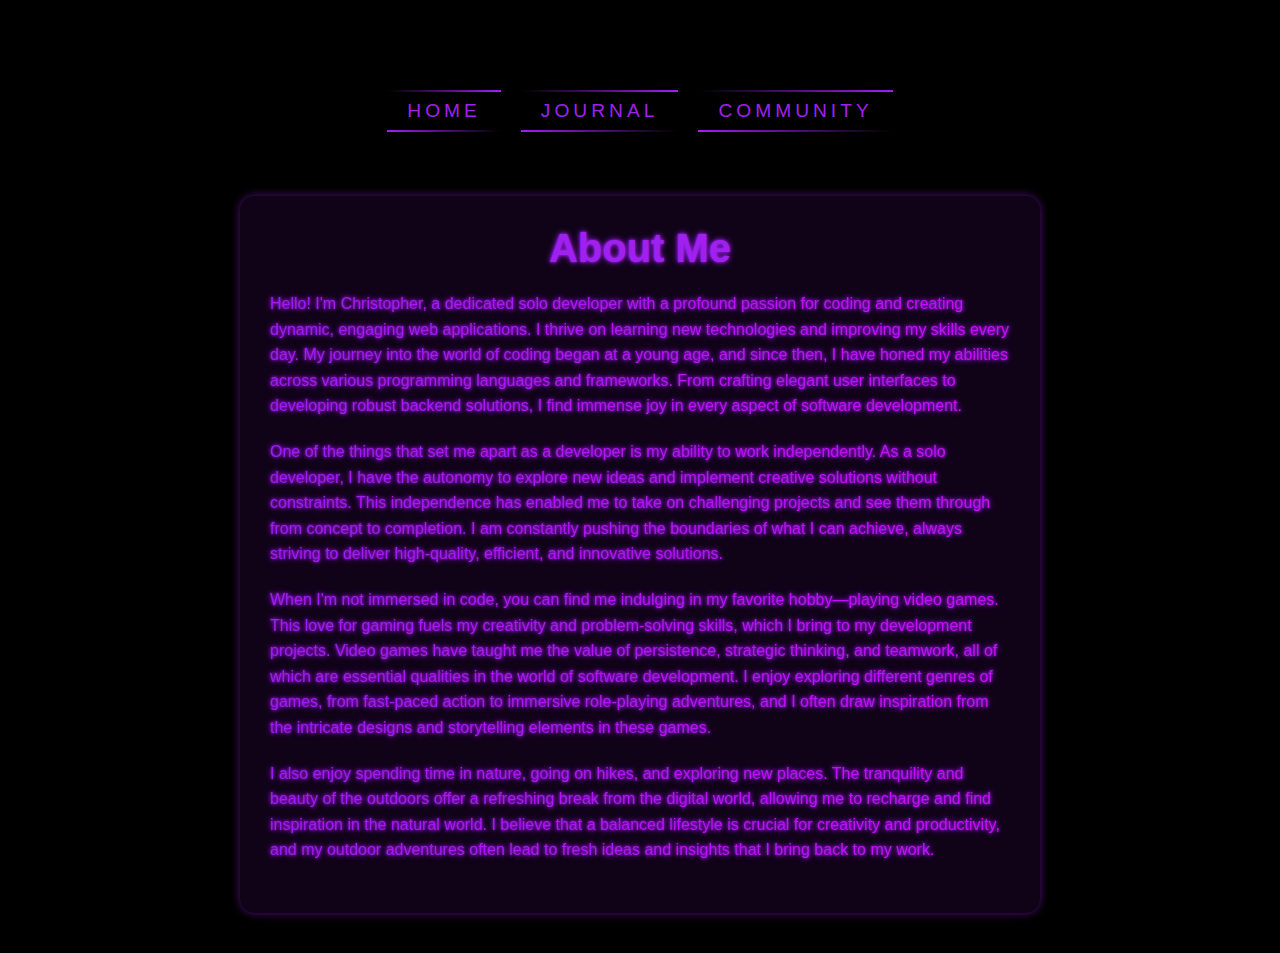
==== aboutme.html @ e70d3085 "Added About Me page" ====
<!DOCTYPE html>
<html lang="en">
<head>
    <meta charset="UTF-8">
    <meta name="viewport" content="width=device-width, initial-scale=1.0">
    <title>About Me</title>
    <link rel="stylesheet" href="styleapp.css">
    <!-- Import Montserrat Font -->
    <link href="https://fonts.googleapis.com/css2?family=Montserrat:wght@400;700&display=swap" rel="stylesheet">
    <style>
        /* Enhanced Content Styling */
        .content {
            background: rgba(160, 32, 240, 0.1); /* Semi-transparent background */
            padding: 30px;
            border-radius: 15px;
            box-shadow: 0 0 10px rgba(160, 32, 240, 0.5); /* Increased box-shadow */
            color: #A020F0; /* Purple color */
            text-shadow: 
                0 0 3px #A020F0, 
                0 0 6px #A010F0; /* Slightly increased text-shadow */
            transition: transform 0.3s ease, box-shadow 0.3s ease;
            position: relative;
            overflow: hidden;
            max-width: 800px;
            margin: 40px auto;
            font-family: 'Montserrat', sans-serif; /* Apply Montserrat Font */
        }

        /* Gradient Text with Background Clip */
        .content p {
            background: linear-gradient(90deg, #A020F0, #FF00FF);
            -webkit-background-clip: text;
            -webkit-text-fill-color: transparent;
            position: relative;
            z-index: 1;
            margin-bottom: 20px;
            line-height: 1.6;
        }

        /* Animated Glow Effect */
        .content p::before {
            content: '';
            position: absolute;
            top: -50%;
            left: -50%;
            width: 200%;
            height: 200%;
            background: radial-gradient(circle, rgba(160, 32, 240, 0.2), transparent 60%); /* Slightly increased glow */
            z-index: -1;
            opacity: 0;
            transition: opacity 0.3s ease;
            animation: glowPulse 4s infinite;
        }

        @keyframes glowPulse {
            0%, 100% {
                opacity: 0.2; /* Slightly increased opacity */
                transform: scale(1);
            }
            50% {
                opacity: 0.4; /* Slightly increased opacity */
                transform: scale(1.05);
            }
        }

        /* Zoom-in Hover Effect on Content Box */
        .content:hover {
            transform: scale(1.03);
            box-shadow: 0 0 15px rgba(160, 32, 240, 0.6), /* Increased box-shadow */
                        0 0 30px rgba(160, 32, 240, 0.5),
                        0 0 45px rgba(160, 32, 240, 0.4);
        }

        /* Responsive Typography */
        .content h1 {
            font-size: 2.5rem;
            margin-bottom: 20px;
            text-align: center;
            font-weight: 700;
            color: #A020F0;
            text-shadow: 
                0 0 3px #A020F0, /* Slightly increased text-shadow */
                0 0 6px #A020F0;
            transition: text-shadow 0.5s ease;
        }

        .content h1:hover {
            text-shadow: 
                0 0 4px #A020F0, /* Slightly increased text-shadow */
                0 0 8px #A020F0;
        }
    </style>
</head>
<body>
    <nav class="navbar">
        <ul>
            <li><a href="inapp.html" class="nav-button">HOME<span></span><span></span><span></span><span></span></a></li>
            <li><a href="#journal" class="nav-button">JOURNAL<span></span><span></span><span></span><span></span></a></li>
            <li><a href="#community" class="nav-button">COMMUNITY<span></span><span></span><span></span><span></span></a></li>
        </ul>
    </nav>
    <div class="content">
        <h1>About Me</h1>
        <p>Hello! I'm Christopher, a dedicated solo developer with a profound passion for coding and creating dynamic, engaging web applications. I thrive on learning new technologies and improving my skills every day. My journey into the world of coding began at a young age, and since then, I have honed my abilities across various programming languages and frameworks. From crafting elegant user interfaces to developing robust backend solutions, I find immense joy in every aspect of software development.</p>

        <p>One of the things that set me apart as a developer is my ability to work independently. As a solo developer, I have the autonomy to explore new ideas and implement creative solutions without constraints. This independence has enabled me to take on challenging projects and see them through from concept to completion. I am constantly pushing the boundaries of what I can achieve, always striving to deliver high-quality, efficient, and innovative solutions.</p>
        
        <p>When I'm not immersed in code, you can find me indulging in my favorite hobby—playing video games. This love for gaming fuels my creativity and problem-solving skills, which I bring to my development projects. Video games have taught me the value of persistence, strategic thinking, and teamwork, all of which are essential qualities in the world of software development. I enjoy exploring different genres of games, from fast-paced action to immersive role-playing adventures, and I often draw inspiration from the intricate designs and storytelling elements in these games.</p>
        
        <p>I also enjoy spending time in nature, going on hikes, and exploring new places. The tranquility and beauty of the outdoors offer a refreshing break from the digital world, allowing me to recharge and find inspiration in the natural world. I believe that a balanced lifestyle is crucial for creativity and productivity, and my outdoor adventures often lead to fresh ideas and insights that I bring back to my work.</p>
    </div>
</body>
</html>
---- styleapp.css ----
/* Import Fonts */
@import url('https://fonts.googleapis.com/css2?family=Cantarell&display=swap');

/* Reset and Base Styles */
* {
    margin: 0;
    padding: 0;
    font-family: sans-serif;
    box-sizing: border-box;
    text-decoration: none;
}

body {
    margin: 0;
    font-family: 'Roboto', sans-serif;
    background-color: #000000;
    color: #e0e0e0;
    padding-top: 70px; /* Add padding to the top of the body */
}

/* Navbar styling */
.navbar {
    background-color: transparent;
    overflow: visible; /* Ensure overflow is visible */
    padding: 20px 0; /* Add padding to the navbar */
}

.navbar ul {
    list-style-type: none;
    margin: 0;
    padding: 0;
    display: flex;
    justify-content: center; /* Center the items */
    gap: 20px; /* Add gap between items */
}

.navbar li {
    float: left;
}

.navbar a {
    position: relative;
    display: inline-block;
    padding: 10px 20px; /* Reduce padding */
    text-transform: uppercase;
    letter-spacing: 4px;
    color: #A020F0; /* Updated to Purple */
    font-size: 1.2rem;
    transition: 0.5s;
    overflow: hidden; /* Ensure overflow is hidden */
}

.navbar a:hover {
    background-color: #A020F0; /* Updated to Purple */
    color: #050801;
    box-shadow: 0 0 10px #A020F0,
                0 0 50px #A020F0,
                0 0 100px #A020F0,
                0 0 300px #A020F0; /* Increase box-shadow values */
    -webkit-box-reflect: below 1px linear-gradient(transparent, #0005);
}

.navbar a span {
    position: absolute;
    display: block;
}

.navbar a span:nth-child(1) {
    top: 0;
    left: 0;
    width: 100%;
    height: 2px; /* Increase height */
    background: linear-gradient(90deg, transparent, #A020F0); /* Updated to Purple */
    animation: animate1 1s infinite;
}

@keyframes animate1 {
    0% {
        left: -100%;
    }
    100% {
        left: 100%;
    }
}

.navbar a span:nth-child(2) {
    top: -100%;
    right: 0;
    width: 2px; /* Increase width */
    height: 100%;
    background: linear-gradient(180deg, transparent, #A020F0); /* Updated to Purple */
    animation: animate2 1s infinite;
    animation-delay: 0.25s;
}

@keyframes animate2 {
    0% {
        top: -100%;
    }
    100% {
        top: 100%;
    }
}

.navbar a span:nth-child(3) {
    bottom: 0;
    right: 0;
    width: 100%;
    height: 2px; /* Increase height */
    background: linear-gradient(270deg, transparent, #A020F0); /* Updated to Purple */
    animation: animate3 1s infinite;
    animation-delay: 0.5s;
}

@keyframes animate3 {
    0% {
        right: -100%;
    }
    100% {
        right: 100%;
    }
}

.navbar a span:nth-child(4) {
    bottom: -100%;
    left: 0;
    width: 2px; /* Increase width */
    height: 100%;
    background: linear-gradient(360deg, transparent, #A020F0); /* Updated to Purple */
    animation: animate4 1s infinite;
    animation-delay: 0.75s;
}

@keyframes animate4 {
    0% {
        bottom: -100%;
    }
    100% {
        bottom: 100%;
    }
}
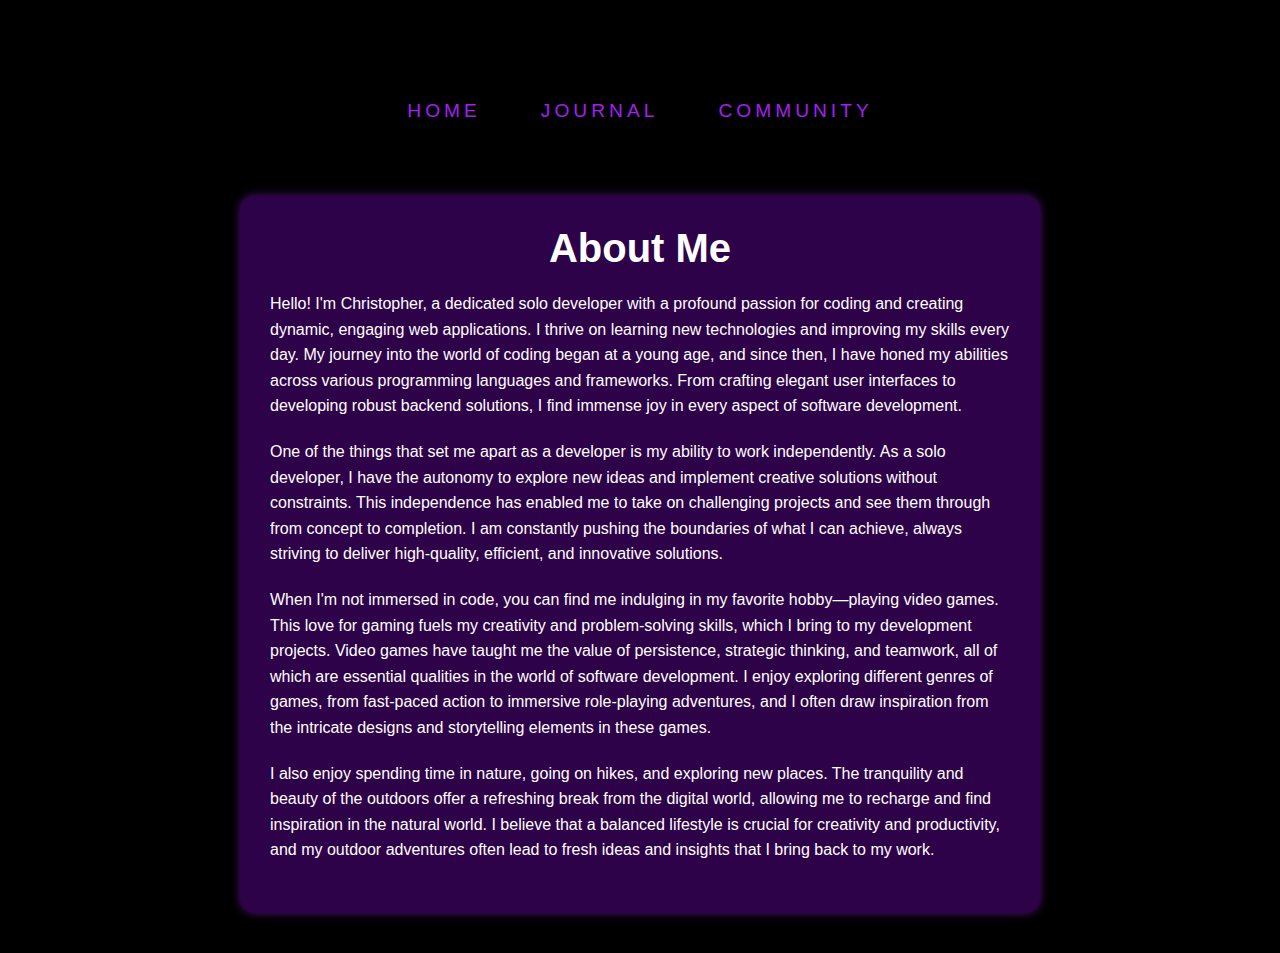
==== commit a9a3ca3a: "Refactor About Me page styling for improved readability and aesthetics" ====
--- a/aboutme.html
+++ b/aboutme.html
@@ -10,31 +10,29 @@
     <style>
         /* Enhanced Content Styling */
         .content {
-            background: rgba(160, 32, 240, 0.1); /* Semi-transparent background */
+            background: #2E0249; /* Changed to dark purple background */
             padding: 30px;
             border-radius: 15px;
-            box-shadow: 0 0 10px rgba(160, 32, 240, 0.5); /* Increased box-shadow */
-            color: #A020F0; /* Purple color */
-            text-shadow: 
-                0 0 3px #A020F0, 
-                0 0 6px #A010F0; /* Slightly increased text-shadow */
+            box-shadow: 0 0 10px rgba(160, 32, 240, 0.5);
+            color: #FFFFFF; /* Changed text color to white */
+            text-shadow: none; /* Removed text-shadow for clarity */
             transition: transform 0.3s ease, box-shadow 0.3s ease;
             position: relative;
             overflow: hidden;
             max-width: 800px;
             margin: 40px auto;
-            font-family: 'Montserrat', sans-serif; /* Apply Montserrat Font */
+            font-family: 'Montserrat', sans-serif;
         }
 
-        /* Gradient Text with Background Clip */
+        /* Text Styling */
         .content p {
-            background: linear-gradient(90deg, #A020F0, #FF00FF);
-            -webkit-background-clip: text;
-            -webkit-text-fill-color: transparent;
-            position: relative;
-            z-index: 1;
+            /* Removed gradient text effect */
+            /* background: linear-gradient(90deg, #A020F0, #FF00FF); */
+            /* -webkit-background-clip: text; */
+            /* -webkit-text-fill-color: transparent; */
             margin-bottom: 20px;
             line-height: 1.6;
+            color: #FFFFFF; /* Ensured text color is white */
         }
 
         /* Animated Glow Effect */
@@ -45,7 +43,7 @@
             left: -50%;
             width: 200%;
             height: 200%;
-            background: radial-gradient(circle, rgba(160, 32, 240, 0.2), transparent 60%); /* Slightly increased glow */
+            background: radial-gradient(circle, rgba(160, 32, 240, 0.2), transparent 60%);
             z-index: -1;
             opacity: 0;
             transition: opacity 0.3s ease;
@@ -54,11 +52,11 @@
 
         @keyframes glowPulse {
             0%, 100% {
-                opacity: 0.2; /* Slightly increased opacity */
+                opacity: 0.2;
                 transform: scale(1);
             }
             50% {
-                opacity: 0.4; /* Slightly increased opacity */
+                opacity: 0.4;
                 transform: scale(1.05);
             }
         }
@@ -66,7 +64,7 @@
         /* Zoom-in Hover Effect on Content Box */
         .content:hover {
             transform: scale(1.03);
-            box-shadow: 0 0 15px rgba(160, 32, 240, 0.6), /* Increased box-shadow */
+            box-shadow: 0 0 15px rgba(160, 32, 240, 0.6),
                         0 0 30px rgba(160, 32, 240, 0.5),
                         0 0 45px rgba(160, 32, 240, 0.4);
         }
@@ -77,26 +75,27 @@
             margin-bottom: 20px;
             text-align: center;
             font-weight: 700;
-            color: #A020F0;
-            text-shadow: 
-                0 0 3px #A020F0, /* Slightly increased text-shadow */
-                0 0 6px #A020F0;
-            transition: text-shadow 0.5s ease;
+            color: #FFFFFF; /* Changed heading color to white */
+            text-shadow: none; /* Removed text-shadow */
+            transition: color 0.3s ease;
         }
-
-        .content h1:hover {
-            text-shadow: 
-                0 0 4px #A020F0, /* Slightly increased text-shadow */
-                0 0 8px #A020F0;
+        /* Ensure Smooth Animation for Glow Pulse */
+        @keyframes neonPulse {
+            0%, 100% {
+                text-shadow: none;
+            }
+            50% {
+                text-shadow: none;
+            }
         }
     </style>
 </head>
 <body>
     <nav class="navbar">
         <ul>
-            <li><a href="inapp.html" class="nav-button">HOME<span></span><span></span><span></span><span></span></a></li>
-            <li><a href="#journal" class="nav-button">JOURNAL<span></span><span></span><span></span><span></span></a></li>
-            <li><a href="#community" class="nav-button">COMMUNITY<span></span><span></span><span></span><span></span></a></li>
+            <li><a href="inapp.html" class="nav-button">HOME</a></li>
+            <li><a href="#journal" class="nav-button">JOURNAL</a></li>
+            <li><a href="#community" class="nav-button">COMMUNITY</a></li>
         </ul>
     </nav>
     <div class="content">
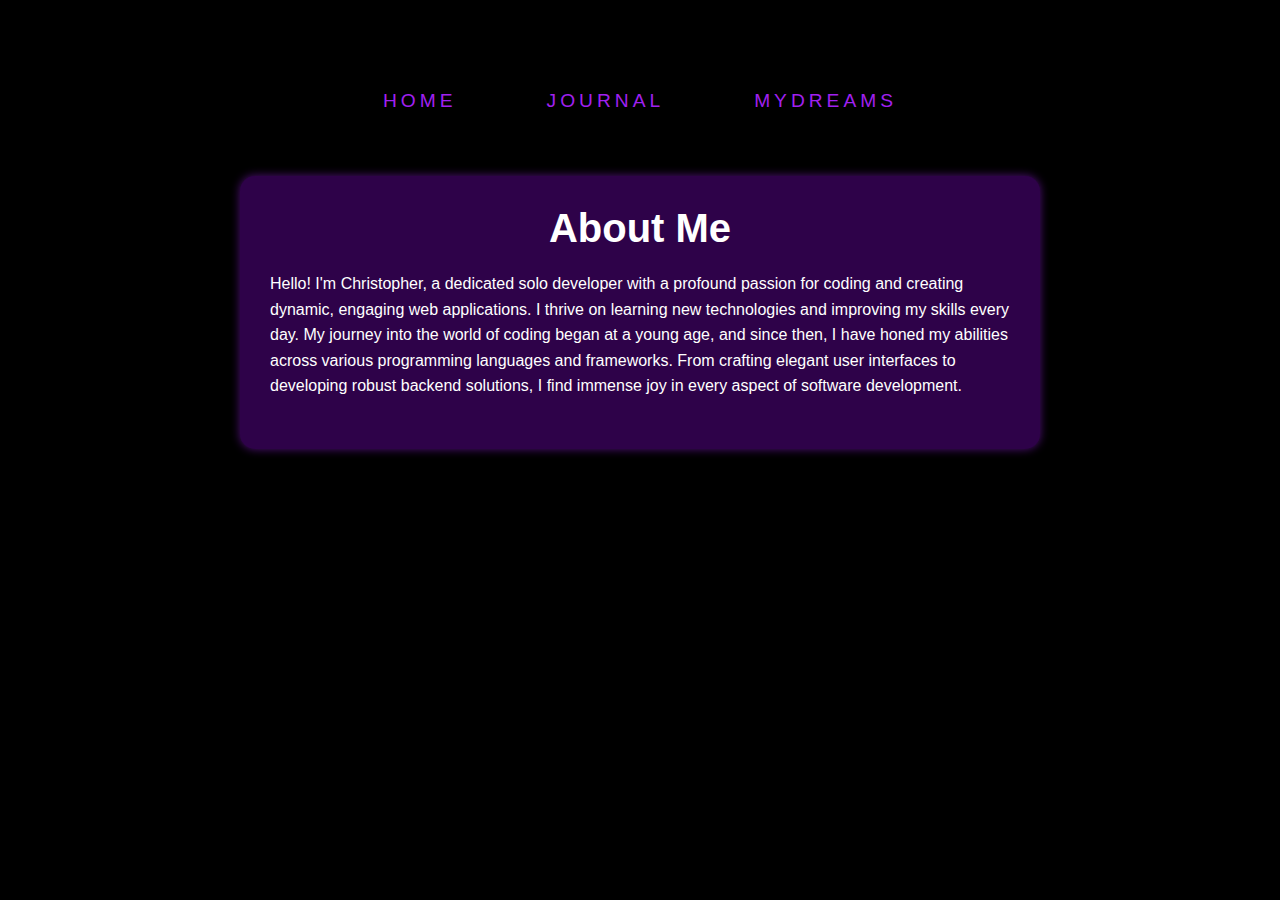
==== commit 4890b19c: "Added journal function" ====
--- a/aboutme.html
+++ b/aboutme.html
@@ -26,10 +26,6 @@
 
         /* Text Styling */
         .content p {
-            /* Removed gradient text effect */
-            /* background: linear-gradient(90deg, #A020F0, #FF00FF); */
-            /* -webkit-background-clip: text; */
-            /* -webkit-text-fill-color: transparent; */
             margin-bottom: 20px;
             line-height: 1.6;
             color: #FFFFFF; /* Ensured text color is white */
@@ -70,7 +66,7 @@
         }
 
         /* Responsive Typography */
-        .content h1 {
+        .content h1, .content h2 {
             font-size: 2.5rem;
             margin-bottom: 20px;
             text-align: center;
@@ -79,6 +75,7 @@
             text-shadow: none; /* Removed text-shadow */
             transition: color 0.3s ease;
         }
+
         /* Ensure Smooth Animation for Glow Pulse */
         @keyframes neonPulse {
             0%, 100% {
@@ -88,25 +85,236 @@
                 text-shadow: none;
             }
         }
+
+        /* Journal Modal Styles */
+        .modal {
+            display: none;
+            position: fixed;
+            z-index: 1000;
+            left: 0;
+            top: 0;
+            width: 100%;
+            height: 100%;
+            overflow: auto;
+            background-color: rgba(0,0,0,0.4);
+        }
+        .modal-content {
+            background-color: #1e1e1e;
+            margin: 10% auto;
+            padding: 20px;
+            border: 1px solid #888;
+            width: 80%;
+            max-width: 500px;
+            border-radius: 10px;
+            color: #FFFFFF;
+        }
+        .close {
+            color: #aaa;
+            float: right;
+            font-size: 28px;
+            font-weight: bold;
+        }
+        .close:hover,
+        .close:focus {
+            color: #FFFFFF;
+            text-decoration: none;
+            cursor: pointer;
+        }
+        #dreamForm textarea {
+            width: 100%;
+            height: 100px;
+            padding: 10px;
+            margin-bottom: 10px;
+            border: none;
+            border-radius: 5px;
+            resize: none;
+        }
+        #dreamForm button {
+            background-color: #a020f0;
+            color: #fff;
+            padding: 10px 20px;
+            border: none;
+            border-radius: 5px;
+            cursor: pointer;
+            transition: background-color 0.3s ease;
+        }
+        #dreamForm button:hover {
+            background-color: #8a18d0;
+        }
+
+        /* My Dreams Section */
+        #mydreams {
+            background: #1e1e1e;
+            padding: 30px;
+            border-radius: 15px;
+            max-width: 800px;
+            margin: 40px auto;
+            font-family: 'Montserrat', sans-serif;
+            color: #FFFFFF;
+        }
+        #mydreams h2 {
+            text-align: center;
+            margin-bottom: 20px;
+        }
+        .dream {
+            background: #2E0249;
+            padding: 15px;
+            border-radius: 10px;
+            margin-bottom: 10px;
+            box-shadow: 0 0 5px rgba(160, 32, 240, 0.5);
+            display: flex;
+            justify-content: space-between;
+            align-items: center;
+        }
+        .dream button {
+            background-color: #ff4d4d;
+            border: none;
+            color: #fff;
+            padding: 5px 10px;
+            border-radius: 5px;
+            cursor: pointer;
+            transition: background-color 0.3s ease;
+        }
+        .dream button:hover {
+            background-color: #e60000;
+        }
+
+        /* Hidden Class */
+        .hidden {
+            display: none;
+        }
+
+        /* Navigation Styling */
+        .navbar {
+            background-color: transparent; /* Changed from #1e1e1e to transparent */
+            padding: 10px 0;
+            position: sticky;
+            top: 0;
+            z-index: 999;
+        }
+        .navbar ul {
+            list-style: none;
+            display: flex;
+            justify-content: center;
+            margin: 0;
+            padding: 0;
+        }
+        .navbar li {
+            margin: 0 15px;
+        }
+        .nav-button {
+            color: #FFFFFF;
+            text-decoration: none;
+            font-size: 1.2rem;
+            transition: color 0.3s ease;
+        }
+        .nav-button:hover {
+            color: #a020f0;
+        }
     </style>
 </head>
 <body>
     <nav class="navbar">
         <ul>
-            <li><a href="inapp.html" class="nav-button">HOME</a></li>
-            <li><a href="#journal" class="nav-button">JOURNAL</a></li>
-            <li><a href="#community" class="nav-button">COMMUNITY</a></li>
+            <li><a href="#" class="nav-button" onclick="showAboutMe()">HOME</a></li>
+            <li><a href="#" class="nav-button" onclick="openJournalModal()">JOURNAL</a></li>
+            <li><a href="#" class="nav-button" onclick="showMyDreams()">MYDREAMS</a></li>
         </ul>
     </nav>
-    <div class="content">
+    <div class="content" id="aboutme">
         <h1>About Me</h1>
         <p>Hello! I'm Christopher, a dedicated solo developer with a profound passion for coding and creating dynamic, engaging web applications. I thrive on learning new technologies and improving my skills every day. My journey into the world of coding began at a young age, and since then, I have honed my abilities across various programming languages and frameworks. From crafting elegant user interfaces to developing robust backend solutions, I find immense joy in every aspect of software development.</p>
-
-        <p>One of the things that set me apart as a developer is my ability to work independently. As a solo developer, I have the autonomy to explore new ideas and implement creative solutions without constraints. This independence has enabled me to take on challenging projects and see them through from concept to completion. I am constantly pushing the boundaries of what I can achieve, always striving to deliver high-quality, efficient, and innovative solutions.</p>
-        
-        <p>When I'm not immersed in code, you can find me indulging in my favorite hobby—playing video games. This love for gaming fuels my creativity and problem-solving skills, which I bring to my development projects. Video games have taught me the value of persistence, strategic thinking, and teamwork, all of which are essential qualities in the world of software development. I enjoy exploring different genres of games, from fast-paced action to immersive role-playing adventures, and I often draw inspiration from the intricate designs and storytelling elements in these games.</p>
-        
-        <p>I also enjoy spending time in nature, going on hikes, and exploring new places. The tranquility and beauty of the outdoors offer a refreshing break from the digital world, allowing me to recharge and find inspiration in the natural world. I believe that a balanced lifestyle is crucial for creativity and productivity, and my outdoor adventures often lead to fresh ideas and insights that I bring back to my work.</p>
     </div>
+
+    <!-- My Dreams Section -->
+    <div id="mydreams" class="content hidden">
+        <h2>My Dreams</h2>
+        <div id="dreamList">
+            <!-- Dreams will be appended here -->
+            <p>No dreams added yet.</p>
+        </div>
+    </div>
+
+    <!-- Journal Modal -->
+    <div id="journalModal" class="modal">
+        <div class="modal-content">
+            <span class="close" onclick="closeJournalModal()">&times;</span>
+            <h2>Add a Dream</h2>
+            <form id="dreamForm">
+                <textarea id="dreamInput" placeholder="Describe your dream..." required></textarea>
+                <button type="submit">Submit</button>
+            </form>
+        </div>
+    </div>
+
+    <script>
+    function openJournalModal() {
+        document.getElementById('journalModal').style.display = 'block';
+    }
+    function closeJournalModal() {
+        document.getElementById('journalModal').style.display = 'none';
+    }
+    window.onclick = function(event) {
+        var modal = document.getElementById('journalModal');
+        if (event.target == modal) {
+            modal.style.display = 'none';
+        }
+    }
+
+    // Navigation Functions
+    function showAboutMe(){
+        document.getElementById('aboutme').classList.remove('hidden');
+        document.getElementById('mydreams').classList.add('hidden');
+    }
+
+    function showMyDreams(){
+        document.getElementById('aboutme').classList.add('hidden');
+        document.getElementById('mydreams').classList.remove('hidden');
+    }
+
+    // Load dreams from localStorage on page load
+    document.addEventListener('DOMContentLoaded', loadDreams);
+
+    // Handle dream form submission
+    document.getElementById('dreamForm').addEventListener('submit', function(e) {
+        e.preventDefault();
+        var dreamText = document.getElementById('dreamInput').value.trim();
+        if(dreamText){
+            saveDream(dreamText);
+            document.getElementById('dreamInput').value = '';
+            closeJournalModal();
+            loadDreams();
+        }
+    });
+
+    function saveDream(dream) {
+        let dreams = JSON.parse(localStorage.getItem('dreams')) || [];
+        dreams.push(dream);
+        localStorage.setItem('dreams', JSON.stringify(dreams));
+    }
+
+    function loadDreams() {
+        let dreams = JSON.parse(localStorage.getItem('dreams')) || [];
+        let dreamList = document.getElementById('dreamList');
+        dreamList.innerHTML = '';
+        if(dreams.length === 0){
+            dreamList.innerHTML = '<p>No dreams added yet.</p>';
+            return;
+        }
+        dreams.forEach(function(dream, index){
+            let dreamDiv = document.createElement('div');
+            dreamDiv.classList.add('dream');
+            dreamDiv.innerHTML = `<p>${dream}</p><button onclick="deleteDream(${index})">Delete</button>`;
+            dreamList.appendChild(dreamDiv);
+        });
+    }
+
+    function deleteDream(index) {
+        let dreams = JSON.parse(localStorage.getItem('dreams')) || [];
+        dreams.splice(index, 1);
+        localStorage.setItem('dreams', JSON.stringify(dreams));
+        loadDreams();
+    }
+    </script>
 </body>
 </html>